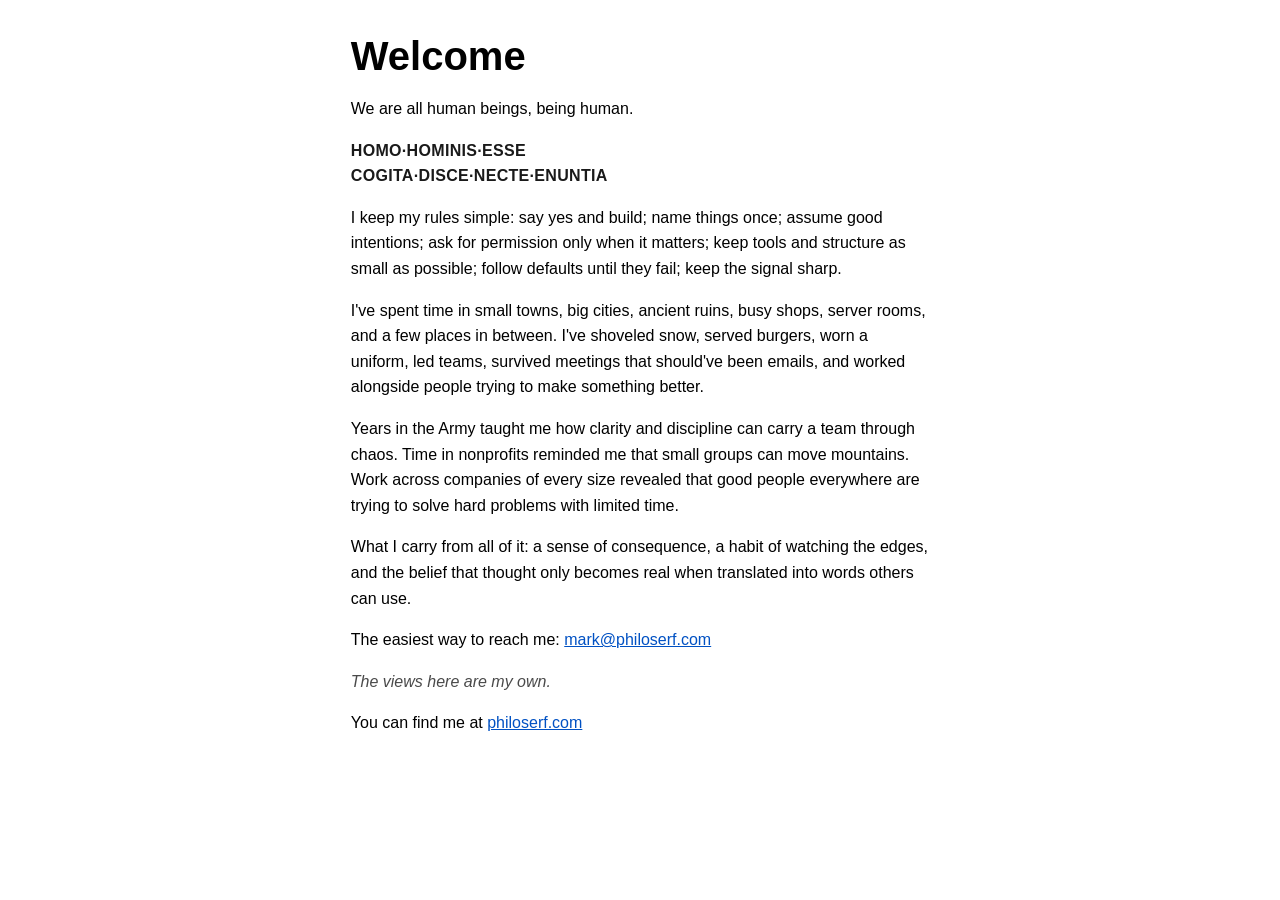
==== index.html @ fafab805 "Initial commit" ====
<!doctype html>
<html lang="en">
  <head>
    <meta charset="UTF-8" />
    <meta name="viewport" content="width=device-width, initial-scale=1.0" />
    <meta
      name="description"
      content="Mark Ayers - thinking, learning, connecting, declaring. Personal site."
    />
    <title>Welcome - philoserf</title>
    <link href="/style.css" rel="stylesheet" type="text/css" media="all" />
  </head>
  <body>
    <header>
      <h1>Welcome</h1>

      <p>We are all human beings, being human.</p>

      <p>
        <strong>HOMO·HOMINIS·ESSE<br />COGITA·DISCE·NECTE·ENUNTIA</strong>
      </p>
    </header>

    <main>
      <p>
        I keep my rules simple: say yes and build; name things once; assume good
        intentions; ask for permission only when it matters; keep tools and
        structure as small as possible; follow defaults until they fail; keep
        the signal sharp.
      </p>

      <p>
        I've spent time in small towns, big cities, ancient ruins, busy shops,
        server rooms, and a few places in between. I've shoveled snow, served
        burgers, worn a uniform, led teams, survived meetings that should've
        been emails, and worked alongside people trying to make something
        better.
      </p>

      <p>
        Years in the Army taught me how clarity and discipline can carry a team
        through chaos. Time in nonprofits reminded me that small groups can move
        mountains. Work across companies of every size revealed that good people
        everywhere are trying to solve hard problems with limited time.
      </p>

      <p>
        What I carry from all of it: a sense of consequence, a habit of watching
        the edges, and the belief that thought only becomes real when translated
        into words others can use.
      </p>

      <p>
        The easiest way to reach me:
        <a href="mailto:mark@philoserf.com">mark@philoserf.com</a>
      </p>
    </main>

    <footer>
      <p><em>The views here are my own.</em></p>
      <p>
        You can find me at <a href="https://philoserf.com">philoserf.com</a>
      </p>
    </footer>
  </body>
</html>
---- style.css ----
body {
  background-color: white;
  color: black;
  font-family:
    -apple-system,
    BlinkMacSystemFont,
    avenir next,
    avenir,
    segoe ui,
    helvetica neue,
    Adwaita Sans,
    Cantarell,
    Ubuntu,
    roboto,
    noto,
    helvetica,
    arial,
    sans-serif;
  line-height: 1.6;
  max-width: 65ch;
  margin: 2rem auto;
  padding: 0 1rem;
}

h1 {
  font-size: 2.5rem;
  line-height: 1.2;
  margin-bottom: 1rem;
}

h2,
h3 {
  margin-top: 2rem;
  margin-bottom: 0.5rem;
  line-height: 1.3;
}

strong {
  color: #1a1a1a;
  letter-spacing: 0.02em;
}

em {
  color: #4a4a4a;
}

a {
  color: #0051c3;
}

a:visited {
  color: #551a8b;
}

a:focus {
  outline: 2px solid #0051c3;
  outline-offset: 2px;
}
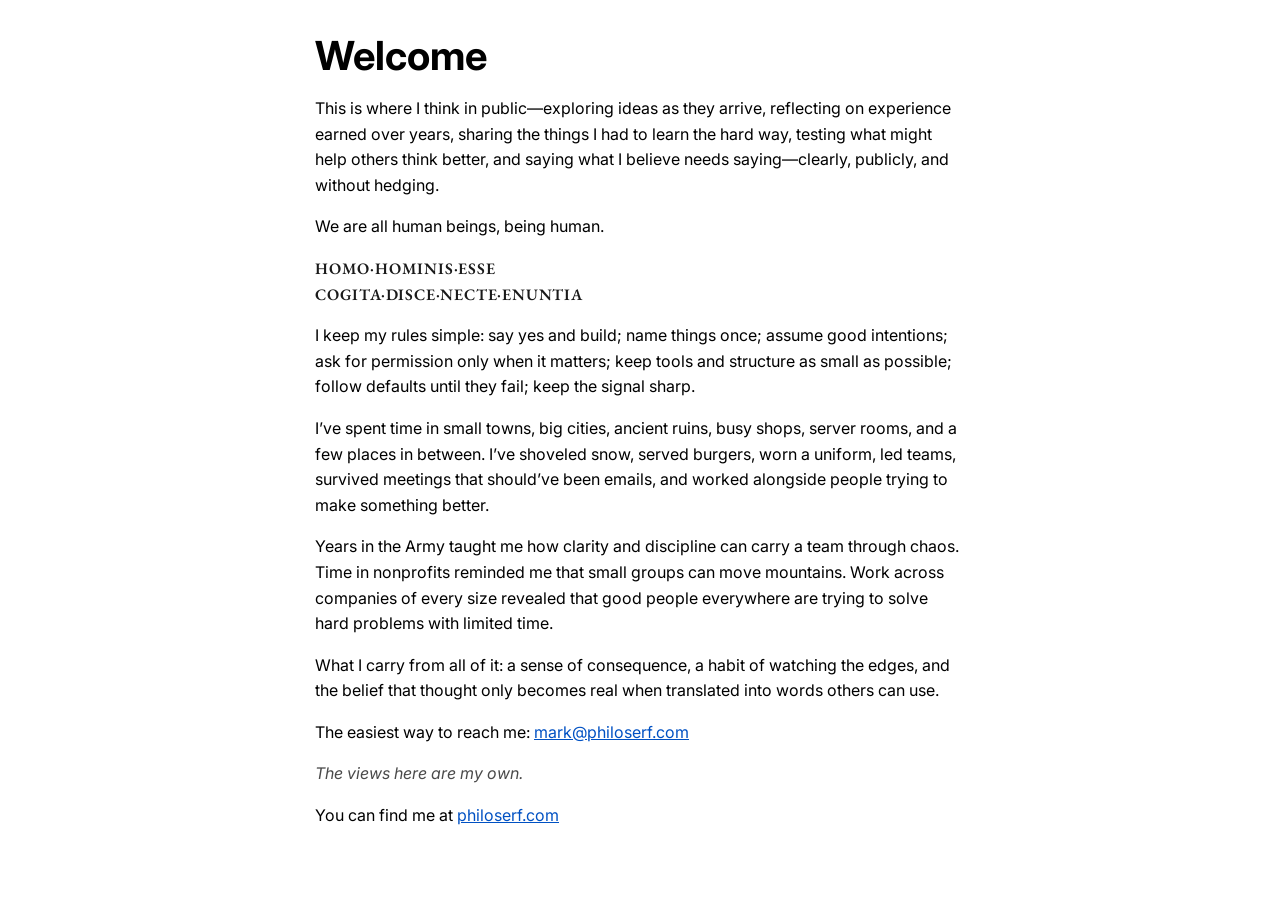
==== commit e98f455f: "Align front page with canonical site text Add the "think in public" lead paragraph and match the sha" ====
--- a/index.html
+++ b/index.html
@@ -13,6 +13,14 @@
   <body>
     <header>
       <h1>Welcome</h1>
+
+      <p>
+        This is where I think in public—exploring ideas as they arrive,
+        reflecting on experience earned over years, sharing the things I had to
+        learn the hard way, testing what might help others think better, and
+        saying what I believe needs saying—clearly, publicly, and without
+        hedging.
+      </p>
 
       <p>We are all human beings, being human.</p>
 
@@ -30,9 +38,9 @@
       </p>
 
       <p>
-        I've spent time in small towns, big cities, ancient ruins, busy shops,
-        server rooms, and a few places in between. I've shoveled snow, served
-        burgers, worn a uniform, led teams, survived meetings that should've
+        I’ve spent time in small towns, big cities, ancient ruins, busy shops,
+        server rooms, and a few places in between. I’ve shoveled snow, served
+        burgers, worn a uniform, led teams, survived meetings that should’ve
         been emails, and worked alongside people trying to make something
         better.
       </p>
--- a/style.css
+++ b/style.css
@@ -1,25 +1,22 @@
+@import url("https://fonts.googleapis.com/css2?family=EB+Garamond:ital,wght@0,400..800;1,400..800&family=Inter:ital,opsz,wght@0,14..32,100..900;1,14..32,100..900&display=swap");
+
 body {
   background-color: white;
   color: black;
-  font-family:
-    -apple-system,
-    BlinkMacSystemFont,
-    avenir next,
-    avenir,
-    segoe ui,
-    helvetica neue,
-    Adwaita Sans,
-    Cantarell,
-    Ubuntu,
-    roboto,
-    noto,
-    helvetica,
-    arial,
-    sans-serif;
+  font-family: Inter, system-ui, sans-serif;
   line-height: 1.6;
   max-width: 65ch;
   margin: 2rem auto;
   padding: 0 1rem;
+}
+
+h1,
+h2,
+h3,
+h4,
+h5,
+h6 {
+  font-family: Inter, system-ui, sans-serif;
 }
 
 h1 {
@@ -40,6 +37,12 @@
   letter-spacing: 0.02em;
 }
 
+header strong {
+  font-family: "EB Garamond", serif;
+  font-weight: 600;
+  letter-spacing: 0.05em;
+}
+
 em {
   color: #4a4a4a;
 }
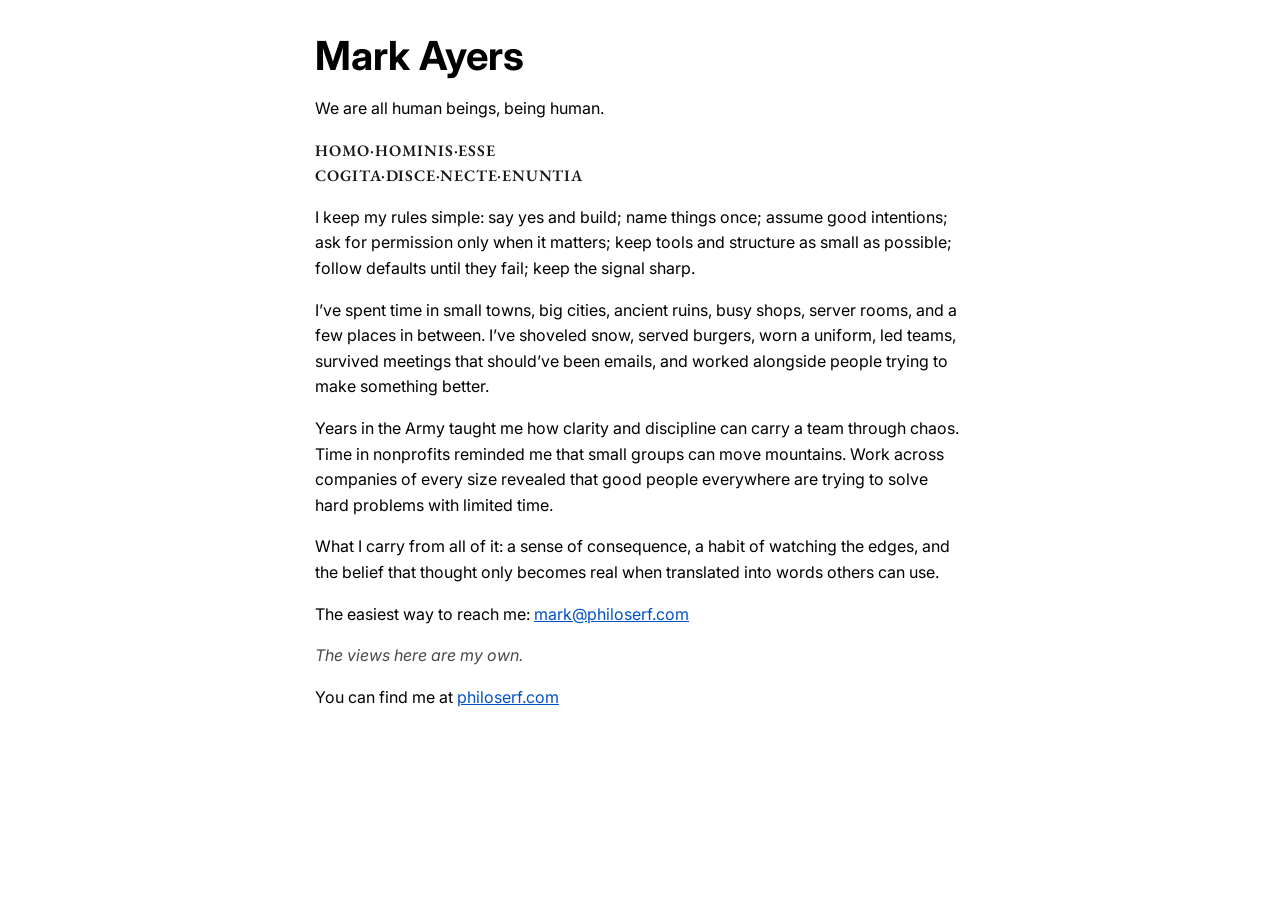
==== commit 566f2f42: "Drop the brochureware lead and standardize metadata Remove the "think in public" opening paragraph. " ====
--- a/index.html
+++ b/index.html
@@ -5,22 +5,15 @@
     <meta name="viewport" content="width=device-width, initial-scale=1.0" />
     <meta
       name="description"
-      content="Mark Ayers - thinking, learning, connecting, declaring. Personal site."
+      content="Mark Ayers — thinking, learning, connecting, declaring. Personal site."
     />
-    <title>Welcome - philoserf</title>
+    <meta name="author" content="Mark Ayers" />
+    <title>Mark Ayers</title>
     <link href="/style.css" rel="stylesheet" type="text/css" media="all" />
   </head>
   <body>
     <header>
-      <h1>Welcome</h1>
-
-      <p>
-        This is where I think in public—exploring ideas as they arrive,
-        reflecting on experience earned over years, sharing the things I had to
-        learn the hard way, testing what might help others think better, and
-        saying what I believe needs saying—clearly, publicly, and without
-        hedging.
-      </p>
+      <h1>Mark Ayers</h1>
 
       <p>We are all human beings, being human.</p>
 
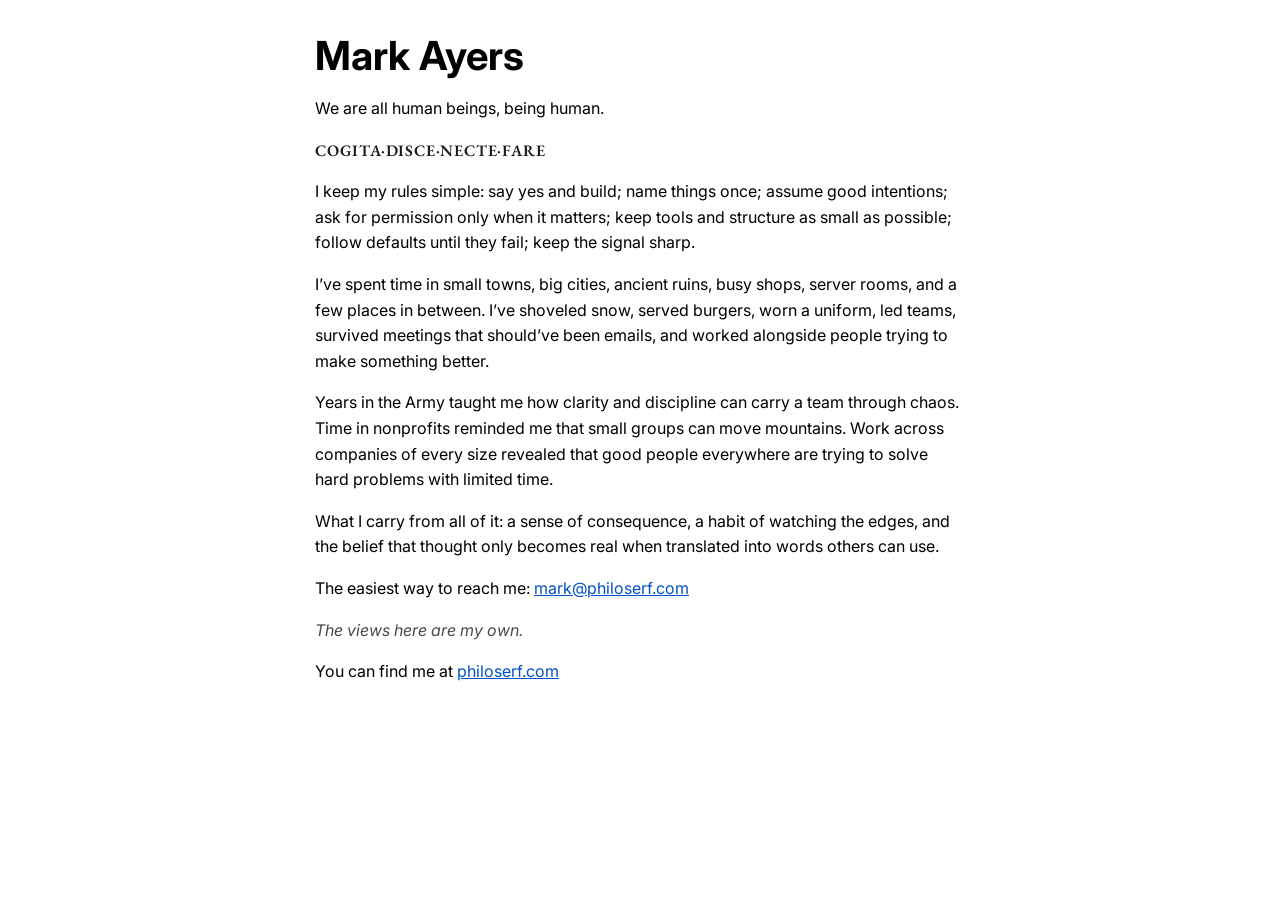
==== commit 5fb5b97a: "Motto: ENUNTIA -> FARE, drop the HOMO line, fix the gloss Swap the fourth imperative to FARE and ret" ====
--- a/index.html
+++ b/index.html
@@ -5,7 +5,7 @@
     <meta name="viewport" content="width=device-width, initial-scale=1.0" />
     <meta
       name="description"
-      content="Mark Ayers — thinking, learning, connecting, declaring. Personal site."
+      content="Mark Ayers — thinking, learning, connecting, speaking. Personal site."
     />
     <meta name="author" content="Mark Ayers" />
     <title>Mark Ayers</title>
@@ -18,7 +18,7 @@
       <p>We are all human beings, being human.</p>
 
       <p>
-        <strong>HOMO·HOMINIS·ESSE<br />COGITA·DISCE·NECTE·ENUNTIA</strong>
+        <strong>COGITA·DISCE·NECTE·FARE</strong>
       </p>
     </header>
 
